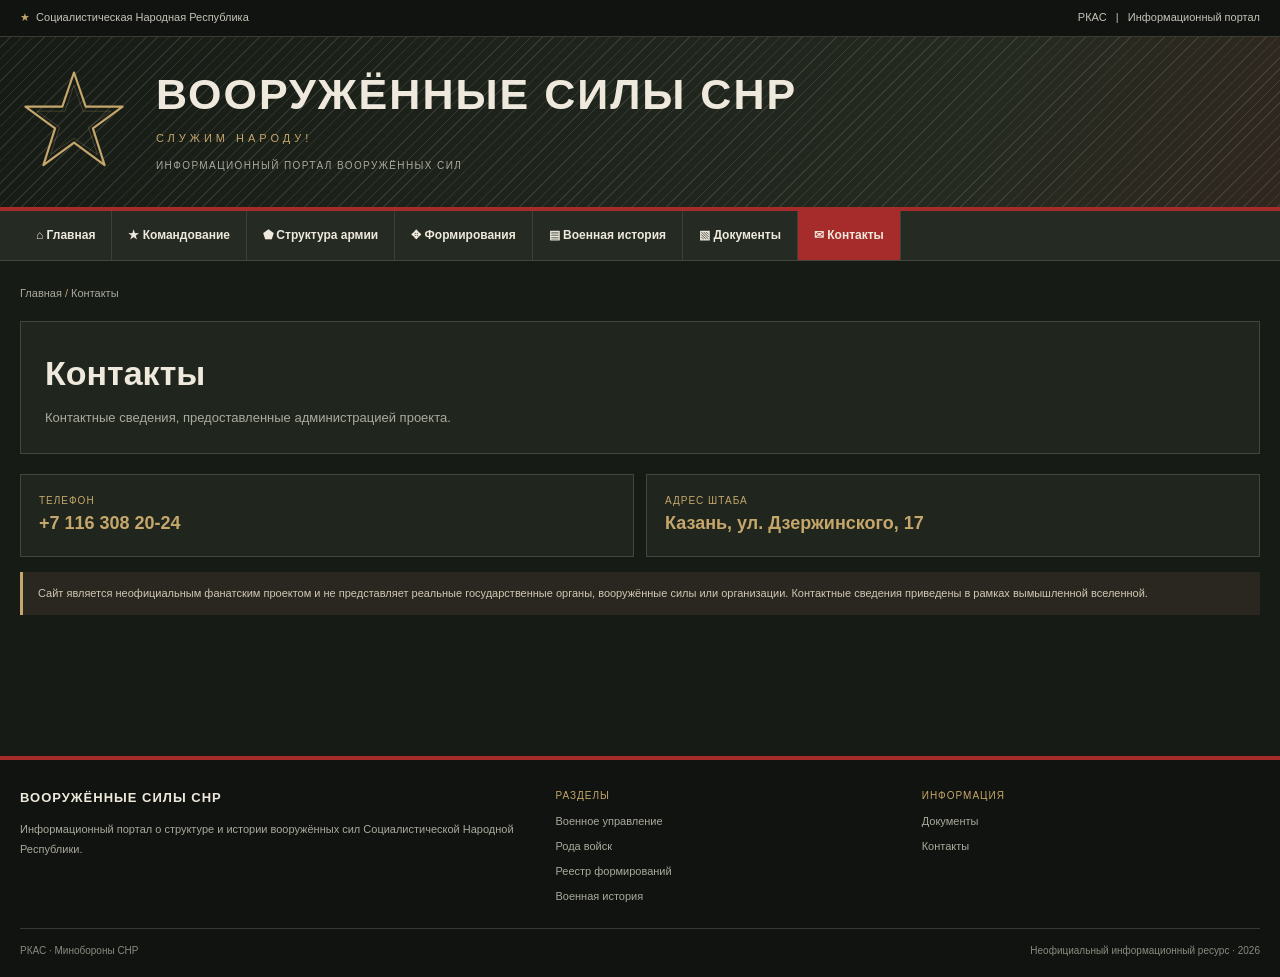
==== contacts.html @ b009d34a "Add files via upload" ====
<!DOCTYPE html>
<html lang="ru"><head>
<meta charset="UTF-8"><meta name="viewport" content="width=device-width, initial-scale=1">
<meta name="theme-color" content="#171b16">
<meta name="description" content="Информационный портал Вооружённых сил СНР — вымышленная вселенная «Квартет Ворлд».">
<title>Контакты — Вооружённые силы СНР</title><link rel="stylesheet" href="style.css">
</head><body>
<div class="topbar"><div class="container topbar-inner"><div><span class="gold">★</span> &nbsp;Социалистическая Народная Республика</div><div class="topbar-right">РКАС &nbsp; | &nbsp; Информационный портал</div></div></div>
<header class="header"><div class="container header-inner">
<div class="emblem" aria-label="Контурная звезда"><svg viewBox="0 0 120 120" role="img" aria-hidden="true">
<polygon points="60,5 73,43 114,43 81,67 94,108 60,83 26,108 39,67 6,43 47,43" fill="none" stroke="#c5a66b" stroke-width="2.4" stroke-linejoin="round"/>
<polygon points="60,19 70,48 101,48 76,66 86,96 60,78 34,96 44,66 19,48 50,48" fill="none" stroke="#c5a66b" stroke-width=".7" opacity=".4"/>
</svg></div><div class="brand"><h1>Вооружённые силы СНР</h1><div class="brand-sub">Служим народу!</div><div class="brand-caption">ИНФОРМАЦИОННЫЙ ПОРТАЛ ВООРУЖЁННЫХ СИЛ</div></div>
</div></header>
<div class="nav-wrap"><nav class="container nav" aria-label="Главная навигация"><a class="" href="index.html">⌂ Главная</a><a class="" href="command.html">★ Командование</a><a class="" href="structure.html">⬟ Структура армии</a><a class="" href="formations.html">✥ Формирования</a><a class="" href="history.html">▤ Военная история</a><a class="" href="documents.html">▧ Документы</a><a class="active" href="contacts.html">✉ Контакты</a></nav></div>
<main class="container page-main"><div class="breadcrumb"><a href="index.html">Главная</a> <span>/</span> Контакты</div>
<div class="page-intro"><h2>Контакты</h2><p>Контактные сведения, предоставленные администрацией проекта.</p></div>
<div class="contact-grid">
<article class="content-card"><div class="meta">ТЕЛЕФОН</div><div class="contact-value">+7 116 308 20-24</div></article>
<article class="content-card"><div class="meta">АДРЕС ШТАБА</div><div class="contact-value">Казань, ул. Дзержинского, 17</div></article>
</div>
<p class="note">Сайт является неофициальным фанатским проектом и не представляет реальные государственные органы, вооружённые силы или организации. Контактные сведения приведены в рамках вымышленной вселенной.</p></main>
<footer class="footer"><div class="container"><div class="footer-grid">
<div><div class="footer-title">ВООРУЖЁННЫЕ СИЛЫ СНР</div><p>Информационный портал о структуре и истории вооружённых сил Социалистической Народной Республики.</p></div>
<div><div class="footer-heading">РАЗДЕЛЫ</div><div class="footer-links"><a href="command.html">Военное управление</a><a href="structure.html">Рода войск</a><a href="formations.html">Реестр формирований</a><a href="history.html">Военная история</a></div></div>
<div><div class="footer-heading">ИНФОРМАЦИЯ</div><div class="footer-links"><a href="documents.html">Документы</a><a href="contacts.html">Контакты</a></div></div>
</div><div class="footer-bottom"><span>РКАС · Минобороны СНР</span><span>Неофициальный информационный ресурс · 2026</span></div></div></footer>
</body></html>
---- style.css ----
:root{
  --bg:#171b16;--surface:#20261e;--surface2:#292f26;--surface3:#30372d;
  --red:#a62c2c;--red2:#c13c35;--gold:#c5a66b;--cream:#eee9dc;
  --muted:#aaa99d;--line:#41473c;--green:#899879;
}
*{box-sizing:border-box}
html{scroll-behavior:smooth;scroll-padding-top:18px}
body{margin:0;background:var(--bg);color:var(--cream);font:15px/1.6 Arial,Helvetica,sans-serif}
a{color:inherit;text-decoration:none}
button,input{font:inherit}
.container{width:min(1320px,calc(100% - 40px));margin:auto}
.topbar{background:#10130f;border-bottom:1px solid #383c33;color:#c5c3b8;font-size:11px}
.topbar-inner{min-height:36px;display:flex;align-items:center;justify-content:space-between;gap:15px}
.gold{color:var(--gold)}
.header{position:relative;overflow:hidden;background:linear-gradient(110deg,#161b15,#242a20 75%,#30271f);border-bottom:4px solid var(--red)}
.header:after{content:"";position:absolute;inset:0;pointer-events:none;opacity:.10;background:repeating-linear-gradient(135deg,transparent 0 7px,#fff 7px 8px)}
.header-inner{position:relative;z-index:1;min-height:170px;display:flex;align-items:center;gap:28px;padding:22px 0}
.emblem{width:108px;height:108px;flex:0 0 108px;display:grid;place-items:center}
.emblem svg{width:100%;height:100%}
.brand h1{margin:0;font-size:clamp(25px,4vw,43px);line-height:1.12;letter-spacing:2px;text-transform:uppercase}
.brand-sub{margin-top:12px;color:var(--gold);font-size:11px;letter-spacing:4px;text-transform:uppercase}
.brand-caption{margin-top:10px;color:var(--muted);font-size:10px;letter-spacing:1.4px}
.nav-wrap{background:#252b23;border-bottom:1px solid var(--line)}
.nav{display:flex;overflow-x:auto;scrollbar-width:thin}
.nav a{flex:0 0 auto;padding:15px 16px;border-right:1px solid #3b4137;font-size:12px;font-weight:bold;white-space:nowrap;transition:.2s}
.nav a:hover{background:#343a30}.nav a.active{background:var(--red)}
main{padding:24px 0 45px}
.breadcrumb{font-size:11px;color:var(--muted);margin-bottom:18px}.breadcrumb span{color:var(--gold)}
.hero-grid{display:grid;grid-template-columns:minmax(0,1.8fr) minmax(285px,1fr);gap:16px}
.hero{min-height:390px;display:flex;align-items:flex-end;position:relative;overflow:hidden;border:1px solid #555044;background:linear-gradient(0deg,#11150ff5,#11150f55 76%),radial-gradient(ellipse at 80% 15%,#80513a,transparent 55%),linear-gradient(120deg,#58614a,#343c32 55%,#6b332b)}
.hero:before{content:"★";position:absolute;right:7%;top:1%;font-size:220px;color:#ffffff0c;line-height:1}
.hero-content{position:relative;z-index:1;padding:34px;max-width:780px}
.kicker{display:inline-block;background:var(--red);padding:6px 11px;font-size:10px;font-weight:bold;letter-spacing:1.5px;margin-bottom:16px}
.hero h2{font-size:clamp(29px,4vw,45px);line-height:1.12;margin:0 0 14px}
.hero p{max-width:620px;color:#d4d0c4;font-size:14px}
.actions{display:flex;flex-wrap:wrap;gap:10px;margin-top:20px}
.button{display:inline-block;padding:10px 15px;background:var(--red);border:1px solid var(--red2);color:white;font-size:11px;font-weight:bold;cursor:pointer}
.button:hover{background:var(--red2)}.button.secondary{background:#171b16a8;border-color:var(--gold)}
.news{background:var(--surface);border:1px solid var(--line);padding:19px}
.news h2{font-size:18px;margin:0 0 9px;padding-bottom:11px;border-bottom:1px solid var(--line)}
.news-item{display:block;padding:12px 0;border-bottom:1px solid var(--line)}.news-item:last-child{border:0}
.news-item:hover h3{color:var(--gold)}.meta{font-size:10px;color:var(--gold);letter-spacing:1px}
.news-item h3{font-size:13px;margin:4px 0}.news-item p{font-size:11px;color:var(--muted);margin:0}
.stats{display:grid;grid-template-columns:repeat(3,1fr);gap:12px;margin-top:16px}
.stat{background:var(--surface);border:1px solid var(--line);padding:15px}
.stat strong{display:block;font-size:20px;color:var(--gold)}.stat span{font-size:11px;color:var(--muted)}
.section{margin-top:34px}
.heading{display:flex;align-items:center;gap:12px;margin-bottom:16px}
.heading h2{font-size:19px;margin:0}.heading:after{content:"";height:1px;background:var(--line);flex:1}
.branch-grid{display:grid;grid-template-columns:repeat(3,1fr);gap:12px}
.branch{background:linear-gradient(145deg,#293026,#1e241c);border:1px solid var(--line);padding:19px;min-height:175px}
.branch:hover{border-color:var(--gold)}
.branch .number{color:var(--gold);font-size:11px;letter-spacing:1px}
.branch h3{font-size:16px;margin:5px 0 8px}.branch p{font-size:12px;color:#c1bfb3;margin:0}
.branch small{display:block;color:var(--muted);font-size:10px;margin-top:12px}
.panel{background:var(--surface);border:1px solid var(--line);padding:21px}
.panel h3{font-size:16px;margin:0 0 8px}.muted{color:var(--muted)}
.wagner{display:grid;grid-template-columns:1fr auto;gap:20px;align-items:center;background:linear-gradient(110deg,#302820,#25271f);border:1px solid #6a5237;border-left:4px solid var(--gold);padding:21px}
.wagner h3{margin:0 0 6px;font-size:18px}.wagner p{margin:0;color:#c9c1b2;font-size:12px}
.status{display:inline-block;border:1px solid var(--gold);color:var(--gold);padding:5px 9px;font-size:9px;letter-spacing:1px;white-space:nowrap}
.command-grid{display:grid;grid-template-columns:1fr 1fr;gap:13px}
.command-card{padding:19px;background:#292f26;border-left:3px solid var(--red)}
.command-card h3{font-size:15px;margin:0 0 7px}.command-card p{font-size:12px;color:var(--muted);margin:0}
.registry{background:var(--surface);border:1px solid var(--line);padding:20px}
.registry-top{display:flex;justify-content:space-between;align-items:flex-start;gap:16px;margin-bottom:14px}
.registry-top h3{margin:0;font-size:17px}.registry-top p{margin:4px 0 0;color:var(--muted);font-size:11px}
.controls{display:grid;grid-template-columns:minmax(180px,1fr) 230px;gap:10px;margin:16px 0}
.search-wrap{position:relative}
.search-wrap input,.controls select{width:100%;background:#151913;color:var(--cream);border:1px solid #505747;padding:11px 12px;outline:none;border-radius:2px}
.search-wrap input:focus,.controls select:focus{border-color:var(--gold)}
.tabs{display:flex;gap:7px;flex-wrap:wrap;margin-bottom:12px}
.tab{background:#252b23;border:1px solid var(--line);color:var(--cream);padding:9px 13px;font-size:11px;font-weight:bold;cursor:pointer}
.tab[aria-pressed="true"]{background:var(--red);border-color:var(--red2)}
.results-line{display:flex;justify-content:space-between;gap:12px;align-items:center;color:var(--muted);font-size:10px;margin:10px 0}
.units{display:grid;grid-template-columns:repeat(2,1fr);gap:8px}
.unit{display:flex;gap:12px;align-items:flex-start;padding:11px 13px;background:#292f26;border:1px solid #3d4439;min-height:52px}
.unit:hover{border-color:#8b7955}
.unit-index{color:var(--gold);font-weight:bold;min-width:28px;font-size:11px;padding-top:1px}
.unit-name{font-size:12px;line-height:1.45}.unit-kind{font-size:9px;color:var(--muted);margin-top:4px;letter-spacing:.4px}
.unit a{color:var(--gold);text-decoration:underline;text-decoration-color:#756343}
.empty{display:none;padding:25px;text-align:center;color:var(--muted);font-size:12px;border:1px dashed var(--line)}
.note{margin-top:15px;padding:13px 15px;background:#29271f;border-left:3px solid var(--gold);font-size:11px;color:#d1c8b5}
.two-columns{display:grid;grid-template-columns:1fr 1fr;gap:14px}
.document-row{display:flex;justify-content:space-between;gap:15px;padding:11px 0;border-bottom:1px solid var(--line);font-size:12px}
.document-row:last-child{border:0}.document-row span:last-child{font-size:10px;color:var(--gold)}
.contact-link{display:block;margin-top:10px;padding:12px;background:#292f26;border:1px solid var(--line);font-size:12px}
.contact-link:hover{border-color:var(--gold)}
.footer{background:#10130f;border-top:4px solid var(--red);padding:28px 0 18px}
.footer-grid{display:grid;grid-template-columns:1.5fr 1fr 1fr;gap:28px;padding-bottom:22px}
.footer-title{font-weight:bold;font-size:13px;letter-spacing:1px;margin-bottom:9px}
.footer p,.footer-links{font-size:11px;color:var(--muted);line-height:1.8}
.footer-links{display:flex;flex-direction:column;gap:5px}.footer-links a:hover{color:var(--gold)}
.footer-heading{font-size:10px;color:var(--gold);letter-spacing:1px;margin-bottom:8px}
.footer-bottom{border-top:1px solid #353a32;padding-top:14px;display:flex;justify-content:space-between;gap:12px;flex-wrap:wrap;font-size:10px;color:#898b80}
@media(max-width:950px){.hero-grid{grid-template-columns:1fr}.branch-grid{grid-template-columns:repeat(2,1fr)}}
@media(max-width:650px){
 .container{width:calc(100% - 28px)}.header-inner{min-height:130px;gap:13px}
 .emblem{width:72px;height:72px;flex-basis:72px}.brand h1{font-size:21px;letter-spacing:1px}
 .brand-sub{font-size:8px;letter-spacing:1px}.brand-caption,.topbar-right{display:none}
 .nav a{padding:13px 11px}.hero{min-height:360px}.hero-content{padding:21px}.hero h2{font-size:29px}
 .stats{grid-template-columns:1fr}.branch-grid,.command-grid,.two-columns{grid-template-columns:1fr}
 .controls{grid-template-columns:1fr}.units{grid-template-columns:1fr}.footer-grid{grid-template-columns:1fr}
 .wagner{grid-template-columns:1fr}.registry{padding:14px}
}


/* Дополнения для многостраничной версии */
.unit[hidden]{display:none!important}
.nav a{transition:background .2s,color .2s}
.page-intro{background:var(--surface);border:1px solid var(--line);padding:24px;margin-bottom:20px}
.page-intro h2{margin:0 0 8px;font-size:clamp(24px,3vw,34px)}
.page-intro p{margin:0;color:var(--muted);font-size:13px;max-width:850px}
.content-list{display:grid;grid-template-columns:repeat(2,minmax(0,1fr));gap:12px}
.content-card{background:var(--surface);border:1px solid var(--line);padding:18px}
.content-card h3{margin:0 0 7px;font-size:15px}
.content-card p{margin:0;color:var(--muted);font-size:12px}
.contact-grid{display:grid;grid-template-columns:repeat(2,minmax(0,1fr));gap:12px}
.contact-value{font-size:18px;color:var(--gold);font-weight:bold;overflow-wrap:anywhere}
.back-link{display:inline-block;margin-top:15px;color:var(--gold);font-size:12px;text-decoration:underline}
.page-main{min-height:55vh}
@media(max-width:650px){.content-list,.contact-grid{grid-template-columns:1fr}}
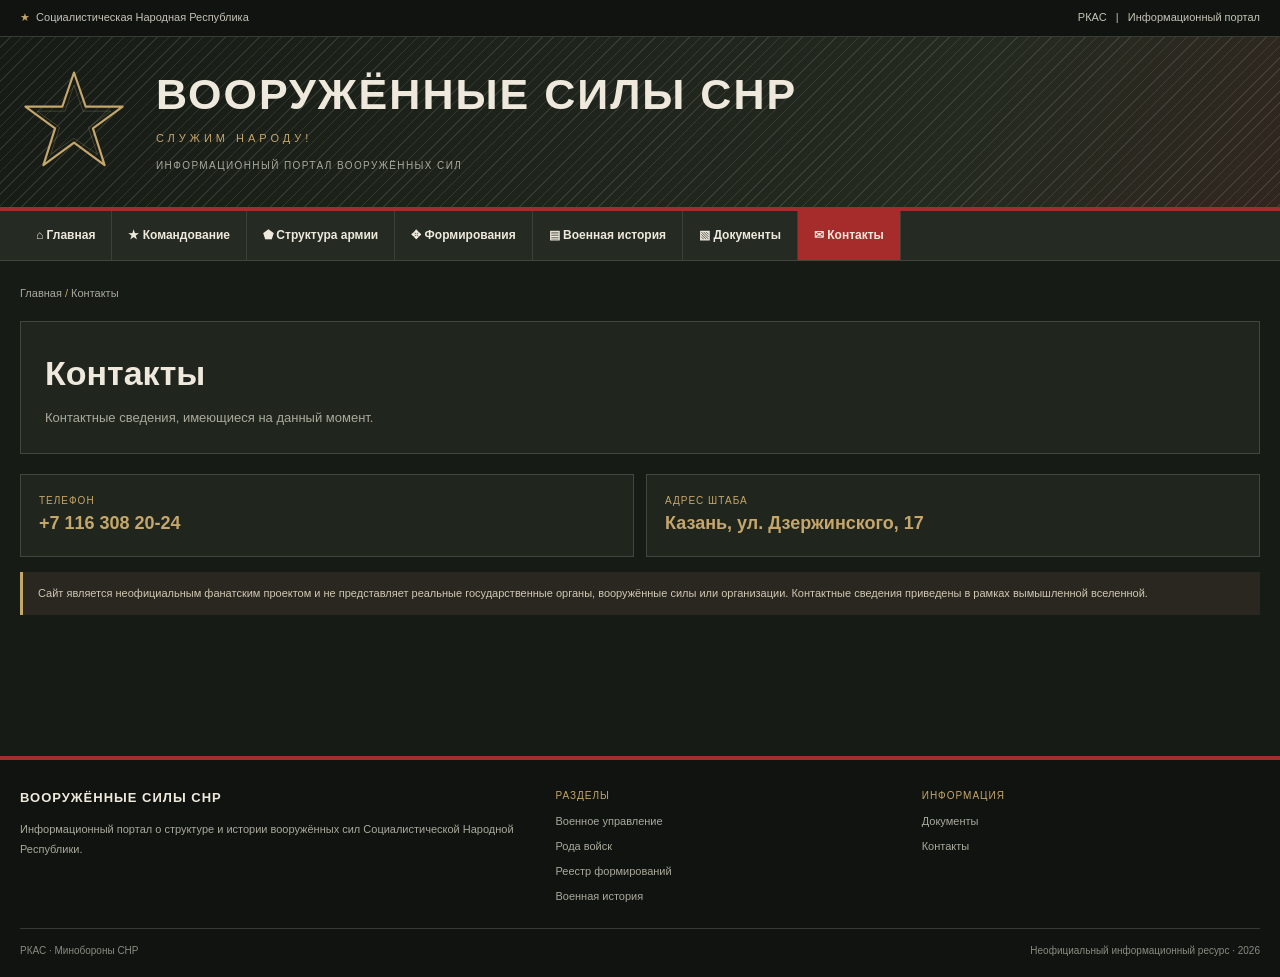
==== commit c67e59a8: "Update contacts.html" ====
--- a/contacts.html
+++ b/contacts.html
@@ -14,7 +14,7 @@
 </div></header>
 <div class="nav-wrap"><nav class="container nav" aria-label="Главная навигация"><a class="" href="index.html">⌂ Главная</a><a class="" href="command.html">★ Командование</a><a class="" href="structure.html">⬟ Структура армии</a><a class="" href="formations.html">✥ Формирования</a><a class="" href="history.html">▤ Военная история</a><a class="" href="documents.html">▧ Документы</a><a class="active" href="contacts.html">✉ Контакты</a></nav></div>
 <main class="container page-main"><div class="breadcrumb"><a href="index.html">Главная</a> <span>/</span> Контакты</div>
-<div class="page-intro"><h2>Контакты</h2><p>Контактные сведения, предоставленные администрацией проекта.</p></div>
+<div class="page-intro"><h2>Контакты</h2><p>Контактные сведения, имеющиеся на данный момент.</p></div>
 <div class="contact-grid">
 <article class="content-card"><div class="meta">ТЕЛЕФОН</div><div class="contact-value">+7 116 308 20-24</div></article>
 <article class="content-card"><div class="meta">АДРЕС ШТАБА</div><div class="contact-value">Казань, ул. Дзержинского, 17</div></article>
@@ -25,4 +25,4 @@
 <div><div class="footer-heading">РАЗДЕЛЫ</div><div class="footer-links"><a href="command.html">Военное управление</a><a href="structure.html">Рода войск</a><a href="formations.html">Реестр формирований</a><a href="history.html">Военная история</a></div></div>
 <div><div class="footer-heading">ИНФОРМАЦИЯ</div><div class="footer-links"><a href="documents.html">Документы</a><a href="contacts.html">Контакты</a></div></div>
 </div><div class="footer-bottom"><span>РКАС · Минобороны СНР</span><span>Неофициальный информационный ресурс · 2026</span></div></div></footer>
-</body></html>+</body></html>
